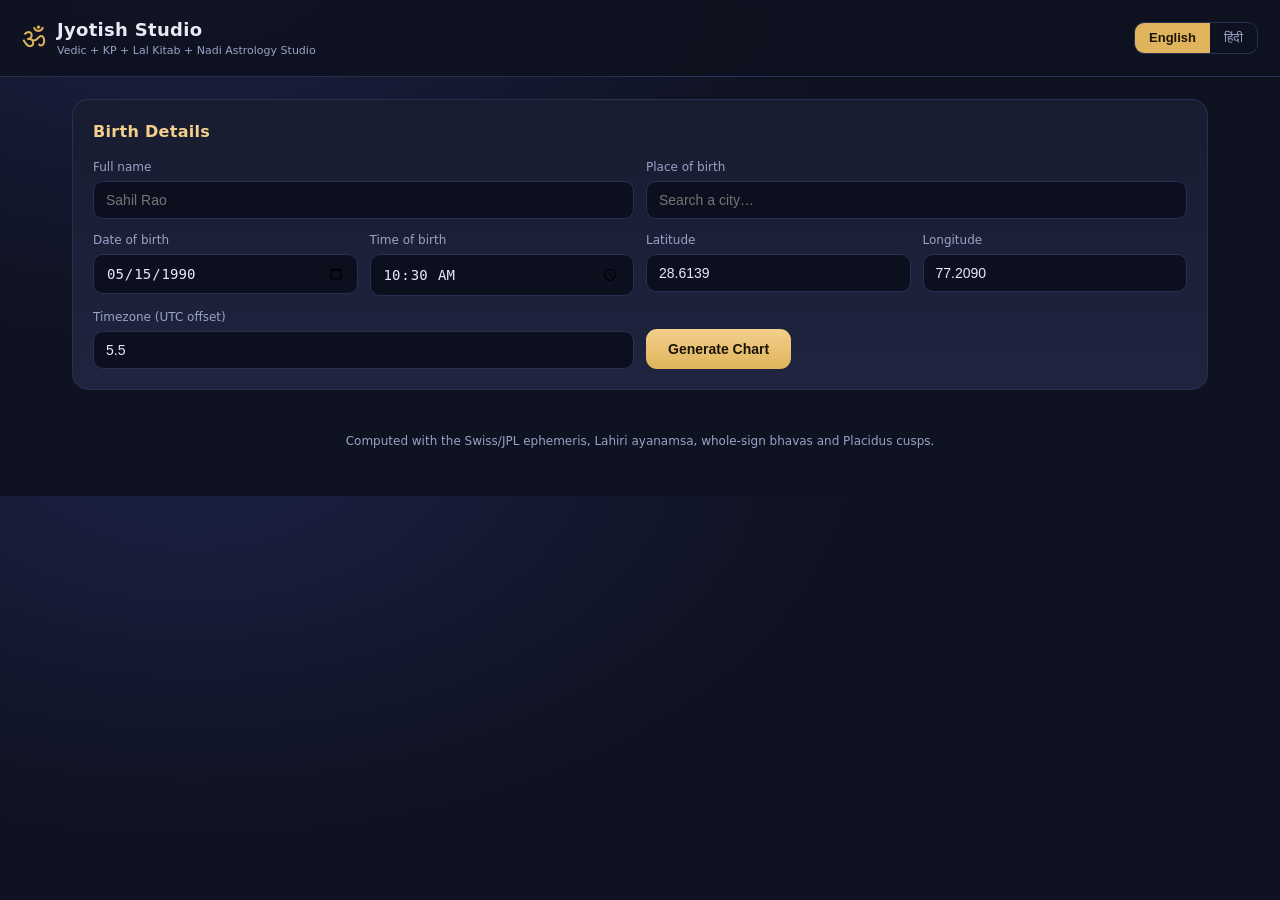
==== templates/index.html @ e88d4cc4 "Add templates/index.html" ====
<!DOCTYPE html>
<html lang="en">
<head>
<meta charset="utf-8">
<meta name="viewport" content="width=device-width, initial-scale=1">
<title>Jyotish Studio — Vedic, KP, Lal Kitab & Nadi</title>
<link rel="stylesheet" href="/static/css/style.css">
</head>
<body>
<header>
  <div class="brand">
    <span class="om">ॐ</span>
    <div>
      <h1>Jyotish Studio</h1>
      <small data-i18n="tagline">Vedic + KP + Lal Kitab + Nadi Astrology Studio</small>
    </div>
  </div>
  <div class="langbtn">
    <button data-lang="en" class="on">English</button>
    <button data-lang="hi">हिंदी</button>
  </div>
</header>

<main>
  <div class="card">
    <h2 data-i18n="birthDetails">Birth Details</h2>
    <form id="form">
      <div class="grid cols2" style="margin-bottom:12px">
        <div><label data-i18n="name">Full name</label>
          <input id="name" type="text" placeholder="Sahil Rao"></div>
        <div><label data-i18n="place">Place of birth</label>
          <input id="place" type="text" autocomplete="off" data-i18n-ph="searchPlace" placeholder="Search a city…">
          <div id="sugg" style="background:#0c0f1e;border-radius:0 0 10px 10px;position:relative;z-index:5"></div>
        </div>
      </div>
      <div class="grid cols4" style="margin-bottom:12px">
        <div><label data-i18n="date">Date of birth</label><input id="dob" type="date" value="1990-05-15"></div>
        <div><label data-i18n="time">Time of birth</label><input id="tob" type="time" value="10:30"></div>
        <div><label data-i18n="latitude">Latitude</label><input id="lat" type="number" step="0.0001" value="28.6139"></div>
        <div><label data-i18n="longitude">Longitude</label><input id="lon" type="number" step="0.0001" value="77.2090"></div>
      </div>
      <div class="grid cols2" style="align-items:end">
        <div><label data-i18n="tz">Timezone (UTC offset)</label>
          <input id="tz" type="number" step="0.25" value="5.5"></div>
        <div><button class="btn" type="submit" data-i18n="calculate">Generate Chart</button></div>
      </div>
    </form>
  </div>

  <div id="loader" class="loader"><div class="spin"></div><div data-i18n="calculating">Casting your chart…</div></div>

  <div id="results" style="display:none">
    <div class="tabs">
      <button data-tab="overview" class="on" data-i18n="tabOverview">Overview</button>
      <button data-tab="charts" data-i18n="tabCharts">Divisional Charts</button>
      <button data-tab="dasha" data-i18n="tabDasha">Vimshottari Dasha</button>
      <button data-tab="shadbala" data-i18n="tabShadbala">Shadbala</button>
      <button data-tab="ashtaka" data-i18n="tabAshtaka">Ashtakavarga</button>
      <button data-tab="yogas" data-i18n="tabYogas">Yogas & Doshas</button>
      <button data-tab="kp" data-i18n="tabKP">KP System</button>
      <button data-tab="jaimini" data-i18n="tabJaimini">Jaimini</button>
      <button data-tab="lalkitab" data-i18n="tabLalKitab">Lal Kitab</button>
      <button data-tab="nadi" data-i18n="tabNadi">Nadi System</button>
      <button data-tab="numerology" data-i18n="tabNumerology">Numerology</button>
      <button data-tab="transit" data-i18n="tabTransit">Transit</button>
      <button data-tab="tarot" data-i18n="tabTarot">Tarot</button>
    </div>

    <div id="sec-overview" class="card section on"></div>
    <div id="sec-charts" class="card section"></div>
    <div id="sec-dasha" class="card section"></div>
    <div id="sec-shadbala" class="card section"></div>
    <div id="sec-ashtaka" class="card section"></div>
    <div id="sec-yogas" class="card section"></div>
    <div id="sec-kp" class="card section"></div>
    <div id="sec-jaimini" class="card section"></div>
    <div id="sec-lalkitab" class="card section"></div>
    <div id="sec-nadi" class="card section"></div>
    <div id="sec-numerology" class="card section"></div>

    <div id="sec-transit" class="card section">
      <h2 data-i18n="tabTransit">Transit (Gochara)</h2>
      <div class="grid cols2" style="align-items:end;margin-bottom:14px">
        <div><label data-i18n="transitDate">Transit date</label><input id="transitDate" type="date"></div>
        <div><button class="btn" id="transitBtn" data-i18n="showTransit">Show Transit</button></div>
      </div>
      <div id="transitBox"></div>
    </div>

    <div id="sec-tarot" class="card section">
      <h2 data-i18n="tabTarot">Tarot</h2>
      <div class="grid cols2" style="align-items:end;margin-bottom:14px">
        <div><label data-i18n="spread">Spread</label>
          <select id="tarotSpread">
            <option value="three" data-i18n="spread3">Past / Present / Future</option>
            <option value="career" data-i18n="spreadCareer">Situation / Action / Outcome</option>
            <option value="celtic" data-i18n="spreadCeltic">Celtic Cross (10)</option>
          </select></div>
        <div><button class="btn" id="tarotBtn" data-i18n="drawCards">Draw Cards</button></div>
      </div>
      <div id="tarotBox"></div>
    </div>

    <div style="text-align:center;margin-top:10px">
      <button class="btn ghost" id="printBtn" data-i18n="print">Print / Save PDF</button>
    </div>
  </div>

  <div class="foot" data-i18n="footnote">Computed with the Swiss/JPL ephemeris, Lahiri ayanamsa, whole-sign bhavas and Placidus cusps.</div>
</main>

<script src="/static/js/i18n.js"></script>
<script src="/static/js/app.js"></script>
</body>
</html>
---- static/css/style.css ----
:root{
  --bg:#0f1220; --panel:#181c2f; --panel2:#1f2440; --ink:#e8eaf6; --muted:#9aa2c7;
  --gold:#e0b45c; --gold2:#f2cf8a; --accent:#7c8cf8; --line:#2a3054;
  --good:#4fd1a5; --bad:#ff7b7b;
}
*{box-sizing:border-box}
body{margin:0;font-family:'Segoe UI',system-ui,-apple-system,'Noto Sans Devanagari',sans-serif;
  background:radial-gradient(1200px 700px at 15% -10%,#1b2145 0%,var(--bg) 55%);color:var(--ink);line-height:1.5}
a{color:var(--gold2)}
header{display:flex;align-items:center;justify-content:space-between;gap:12px;
  padding:16px 22px;border-bottom:1px solid var(--line);position:sticky;top:0;
  background:rgba(15,18,32,.9);backdrop-filter:blur(8px);z-index:20}
.brand{display:flex;align-items:center;gap:12px}
.brand .om{font-size:28px;color:var(--gold)}
.brand h1{font-size:18px;margin:0;letter-spacing:.3px}
.brand small{color:var(--muted);display:block;font-size:11px}
.langbtn{display:flex;border:1px solid var(--line);border-radius:10px;overflow:hidden}
.langbtn button{background:transparent;color:var(--muted);border:0;padding:7px 14px;cursor:pointer;font-size:13px}
.langbtn button.on{background:var(--gold);color:#1a1406;font-weight:600}
main{max-width:1180px;margin:0 auto;padding:22px}
.card{background:linear-gradient(180deg,var(--panel) 0%,var(--panel2) 100%);
  border:1px solid var(--line);border-radius:16px;padding:20px;margin-bottom:18px}
h2{margin:0 0 14px;font-size:16px;color:var(--gold2);letter-spacing:.3px}
h3{margin:18px 0 8px;font-size:14px;color:var(--accent)}
.grid{display:grid;gap:12px}
.grid.cols2{grid-template-columns:1fr 1fr}
.grid.cols3{grid-template-columns:repeat(3,1fr)}
.grid.cols4{grid-template-columns:repeat(4,1fr)}
@media(max-width:760px){.grid.cols2,.grid.cols3,.grid.cols4{grid-template-columns:1fr 1fr}}
label{display:block;font-size:12px;color:var(--muted);margin:0 0 5px}
input,select{width:100%;padding:10px 12px;border-radius:10px;border:1px solid var(--line);
  background:#0c0f1e;color:var(--ink);font-size:14px}
input:focus,select:focus{outline:1px solid var(--accent)}
.btn{background:linear-gradient(180deg,var(--gold2),var(--gold));color:#1a1406;border:0;
  padding:12px 22px;border-radius:11px;font-weight:700;cursor:pointer;font-size:14px}
.btn.ghost{background:transparent;border:1px solid var(--line);color:var(--ink)}
.btn:disabled{opacity:.5;cursor:wait}
table{width:100%;border-collapse:collapse;font-size:13px}
th,td{text-align:left;padding:8px 9px;border-bottom:1px solid var(--line)}
th{color:var(--muted);font-weight:600;font-size:11px;text-transform:uppercase;letter-spacing:.4px}
tr:hover td{background:rgba(124,140,248,.06)}
.muted{color:var(--muted)}
.pill{display:inline-block;padding:3px 9px;border-radius:20px;font-size:11px;background:var(--panel2);
  border:1px solid var(--line);margin:2px 4px 2px 0}
.pill.gold{background:rgba(224,180,92,.15);border-color:var(--gold);color:var(--gold2)}
.pill.good{background:rgba(79,209,165,.14);border-color:var(--good);color:var(--good)}
.pill.bad{background:rgba(255,123,123,.14);border-color:var(--bad);color:var(--bad)}
.tabs{display:flex;flex-wrap:wrap;gap:6px;margin-bottom:16px}
.tabs button{background:var(--panel);border:1px solid var(--line);color:var(--muted);
  padding:8px 14px;border-radius:20px;cursor:pointer;font-size:13px}
.tabs button.on{background:var(--accent);border-color:var(--accent);color:#fff;font-weight:600}
.section{display:none}
.section.on{display:block}
.stat{background:#0c0f1e;border:1px solid var(--line);border-radius:12px;padding:12px}
.stat b{display:block;font-size:19px;color:var(--gold2)}
.stat span{font-size:12px;color:var(--muted)}
/* South Indian chart */
.schart{display:grid;grid-template-columns:repeat(4,1fr);grid-template-rows:repeat(4,1fr);
  width:min(520px,92vw);aspect-ratio:1;margin:0 auto;border:2px solid var(--gold);
  border-radius:8px;overflow:hidden;background:#0c0f1e}
.cell{border:1px solid var(--line);position:relative;padding:4px;font-size:11px;min-height:60px}
.cell .sg{color:var(--gold);font-size:10px;font-weight:700}
.cell .pl{display:block;color:var(--ink)}
.cell.center{background:#0a0d18;display:flex;align-items:center;justify-content:center;
  color:var(--muted);font-size:12px;text-align:center;grid-column:2/4;grid-row:2/4}
.cell.center .big{color:var(--gold2);font-size:13px}
.retro{color:var(--bad)}
.legend{display:flex;flex-wrap:wrap;gap:8px;margin-top:10px;font-size:12px;color:var(--muted)}
.dashrow{display:flex;align-items:center;gap:10px;padding:6px 0;border-bottom:1px solid var(--line);font-size:13px}
.dashrow .lord{min-width:80px;color:var(--gold2);font-weight:600}
.bar{height:8px;border-radius:6px;background:var(--accent);opacity:.8}
.loader{display:none;text-align:center;padding:40px;color:var(--muted)}
.loader.on{display:block}
.spin{width:34px;height:34px;border:3px solid var(--line);border-top-color:var(--gold);
  border-radius:50%;margin:0 auto 12px;animation:sp 1s linear infinite}
@keyframes sp{to{transform:rotate(360deg)}}
.foot{text-align:center;color:var(--muted);font-size:12px;padding:24px}
.notice{background:rgba(224,180,92,.08);border:1px solid rgba(224,180,92,.35);border-radius:12px;
  padding:12px 14px;font-size:12.5px;color:var(--gold2);margin-bottom:16px}
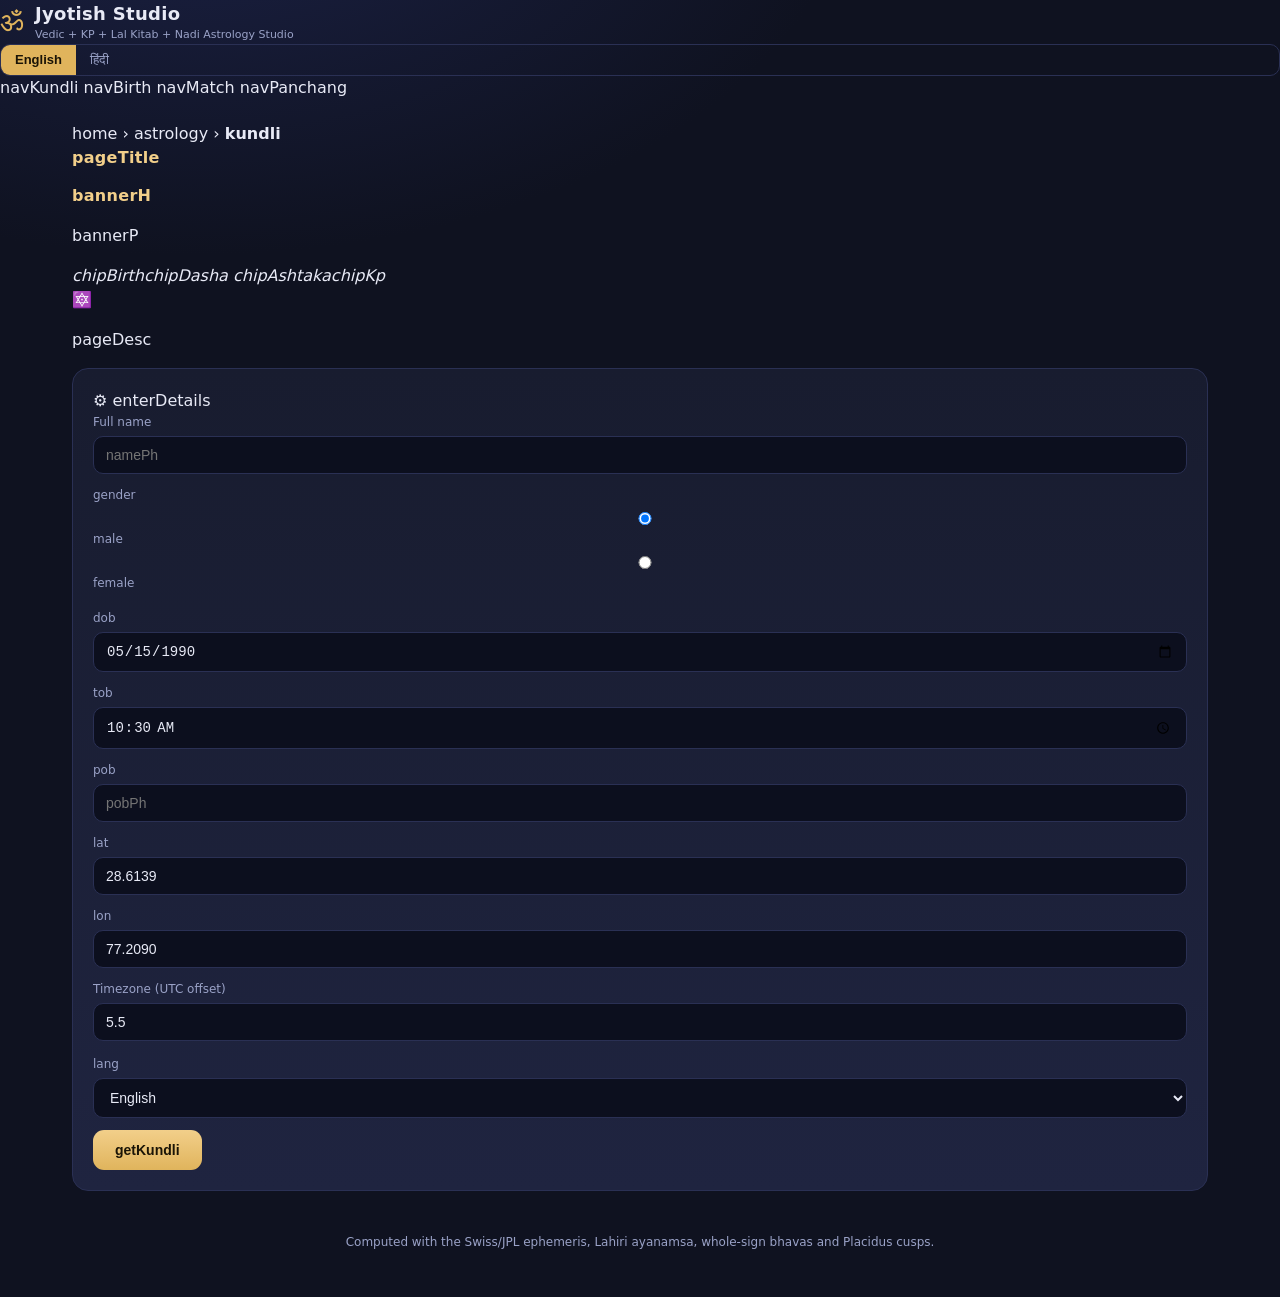
==== commit e3c30b88: "Redesign UI to Prokerala-style pattern (purple, form, pill tabs)" ====
--- a/templates/index.html
+++ b/templates/index.html
@@ -3,46 +3,77 @@
 <head>
 <meta charset="utf-8">
 <meta name="viewport" content="width=device-width, initial-scale=1">
-<title>Jyotish Studio — Vedic, KP, Lal Kitab & Nadi</title>
+<title>Kundli • Free Janam Kundli Online — Jyotish Studio</title>
 <link rel="stylesheet" href="/static/css/style.css">
 </head>
 <body>
-<header>
-  <div class="brand">
-    <span class="om">ॐ</span>
-    <div>
-      <h1>Jyotish Studio</h1>
-      <small data-i18n="tagline">Vedic + KP + Lal Kitab + Nadi Astrology Studio</small>
+<div class="topbar">
+  <div class="row">
+    <div class="brand">
+      <span class="om">ॐ</span>
+      <div><h1>Jyotish Studio</h1><small data-i18n="tagline">Vedic + KP + Lal Kitab + Nadi Astrology</small></div>
+    </div>
+    <div class="langbtn">
+      <button data-lang="en" class="on">English</button>
+      <button data-lang="hi">हिंदी</button>
     </div>
   </div>
-  <div class="langbtn">
-    <button data-lang="en" class="on">English</button>
-    <button data-lang="hi">हिंदी</button>
-  </div>
-</header>
+</div>
+<div class="subnav"><div class="in">
+  <span class="on" data-i18n="navKundli">कुंडली / Kundli</span>
+  <span data-i18n="navBirth">BIRTH CHART</span>
+  <span data-i18n="navMatch">KUNDLI MATCHING</span>
+  <span data-i18n="navPanchang">PANCHANG</span>
+</div></div>
 
 <main>
-  <div class="card">
-    <h2 data-i18n="birthDetails">Birth Details</h2>
+  <div class="crumb"><span data-i18n="home">Home</span> › <span data-i18n="astrology">Astrology</span> › <b data-i18n="kundli">Kundli</b></div>
+  <h2 class="title" data-i18n="pageTitle">Kundli • Free Janam Kundli Online</h2>
+
+  <div class="banner">
+    <div>
+      <h2 data-i18n="bannerH">Kundli</h2>
+      <p data-i18n="bannerP">Get Your Janam Kundali</p>
+      <div class="chips">
+        <i data-i18n="chipBirth">Birth Chart</i><i data-i18n="chipDasha">Dasha Timings</i>
+        <i data-i18n="chipAshtaka">Ashtakavarga</i><i data-i18n="chipKp">KP</i>
+      </div>
+    </div>
+    <div class="art">🔯</div>
+  </div>
+
+  <p class="lead" data-i18n="pageDesc">A Janma Kundli (birth chart) maps the positions of the planets in the zodiac signs and houses at the exact time and place of birth. Enter your birth details below to generate a complete Vedic chart — divisional charts D1–D60, Vimshottari dasha, Shadbala, Ashtakavarga, yogas, KP, Lal Kitab, Nadi and more.</p>
+
+  <div class="card formcard">
+    <div class="hd">⚙ <span data-i18n="enterDetails">Enter Birth Details</span></div>
     <form id="form">
-      <div class="grid cols2" style="margin-bottom:12px">
-        <div><label data-i18n="name">Full name</label>
-          <input id="name" type="text" placeholder="Sahil Rao"></div>
-        <div><label data-i18n="place">Place of birth</label>
-          <input id="place" type="text" autocomplete="off" data-i18n-ph="searchPlace" placeholder="Search a city…">
-          <div id="sugg" style="background:#0c0f1e;border-radius:0 0 10px 10px;position:relative;z-index:5"></div>
+      <div class="grid g2" style="margin-bottom:12px">
+        <div><label data-i18n="name">Name</label><input id="name" type="text" data-i18n-ph="namePh" placeholder="Enter Your Name"></div>
+        <div><label data-i18n="gender">Gender</label>
+          <div class="radio">
+            <label><input type="radio" name="gender" value="Male" checked> <span data-i18n="male">Male</span></label>
+            <label><input type="radio" name="gender" value="Female"> <span data-i18n="female">Female</span></label>
+          </div>
         </div>
       </div>
-      <div class="grid cols4" style="margin-bottom:12px">
-        <div><label data-i18n="date">Date of birth</label><input id="dob" type="date" value="1990-05-15"></div>
-        <div><label data-i18n="time">Time of birth</label><input id="tob" type="time" value="10:30"></div>
-        <div><label data-i18n="latitude">Latitude</label><input id="lat" type="number" step="0.0001" value="28.6139"></div>
-        <div><label data-i18n="longitude">Longitude</label><input id="lon" type="number" step="0.0001" value="77.2090"></div>
+      <div class="grid g2" style="margin-bottom:12px">
+        <div><label data-i18n="dob">Birth Date</label><input id="dob" type="date" value="1990-05-15"></div>
+        <div><label data-i18n="tob">Birth Time</label><input id="tob" type="time" value="10:30"></div>
       </div>
-      <div class="grid cols2" style="align-items:end">
-        <div><label data-i18n="tz">Timezone (UTC offset)</label>
-          <input id="tz" type="number" step="0.25" value="5.5"></div>
-        <div><button class="btn" type="submit" data-i18n="calculate">Generate Chart</button></div>
+      <div style="margin-bottom:12px">
+        <label data-i18n="pob">Place of Birth</label>
+        <input id="place" type="text" autocomplete="off" data-i18n-ph="pobPh" placeholder="Start typing a city…">
+        <div id="sugg" class="sugg"></div>
+      </div>
+      <div class="grid g3" style="margin-bottom:14px">
+        <div><label data-i18n="lat">Latitude</label><input id="lat" type="number" step="0.0001" value="28.6139"></div>
+        <div><label data-i18n="lon">Longitude</label><input id="lon" type="number" step="0.0001" value="77.2090"></div>
+        <div><label data-i18n="tz">Timezone (UTC offset)</label><input id="tz" type="number" step="0.25" value="5.5"></div>
+      </div>
+      <div class="grid g2" style="align-items:end">
+        <div><label data-i18n="lang">Language</label>
+          <select id="langSel"><option value="en">English</option><option value="hi">हिंदी</option></select></div>
+        <div><button class="btn" type="submit" data-i18n="getKundli">GET KUNDLI</button></div>
       </div>
     </form>
   </div>
@@ -52,20 +83,19 @@
   <div id="results" style="display:none">
     <div class="tabs">
       <button data-tab="overview" class="on" data-i18n="tabOverview">Overview</button>
-      <button data-tab="charts" data-i18n="tabCharts">Divisional Charts</button>
+      <button data-tab="charts" data-i18n="tabCharts">Birth Chart</button>
       <button data-tab="dasha" data-i18n="tabDasha">Vimshottari Dasha</button>
       <button data-tab="shadbala" data-i18n="tabShadbala">Shadbala</button>
       <button data-tab="ashtaka" data-i18n="tabAshtaka">Ashtakavarga</button>
-      <button data-tab="yogas" data-i18n="tabYogas">Yogas & Doshas</button>
+      <button data-tab="yogas" data-i18n="tabYogas">Yogas &amp; Doshas</button>
       <button data-tab="kp" data-i18n="tabKP">KP System</button>
       <button data-tab="jaimini" data-i18n="tabJaimini">Jaimini</button>
       <button data-tab="lalkitab" data-i18n="tabLalKitab">Lal Kitab</button>
-      <button data-tab="nadi" data-i18n="tabNadi">Nadi System</button>
+      <button data-tab="nadi" data-i18n="tabNadi">Nadi</button>
       <button data-tab="numerology" data-i18n="tabNumerology">Numerology</button>
       <button data-tab="transit" data-i18n="tabTransit">Transit</button>
       <button data-tab="tarot" data-i18n="tabTarot">Tarot</button>
     </div>
-
     <div id="sec-overview" class="card section on"></div>
     <div id="sec-charts" class="card section"></div>
     <div id="sec-dasha" class="card section"></div>
@@ -77,19 +107,17 @@
     <div id="sec-lalkitab" class="card section"></div>
     <div id="sec-nadi" class="card section"></div>
     <div id="sec-numerology" class="card section"></div>
-
     <div id="sec-transit" class="card section">
-      <h2 data-i18n="tabTransit">Transit (Gochara)</h2>
-      <div class="grid cols2" style="align-items:end;margin-bottom:14px">
+      <h2 class="title" data-i18n="tabTransit">Transit (Gochara)</h2>
+      <div class="grid g2" style="align-items:end;margin-bottom:14px">
         <div><label data-i18n="transitDate">Transit date</label><input id="transitDate" type="date"></div>
         <div><button class="btn" id="transitBtn" data-i18n="showTransit">Show Transit</button></div>
       </div>
       <div id="transitBox"></div>
     </div>
-
     <div id="sec-tarot" class="card section">
-      <h2 data-i18n="tabTarot">Tarot</h2>
-      <div class="grid cols2" style="align-items:end;margin-bottom:14px">
+      <h2 class="title" data-i18n="tabTarot">Tarot</h2>
+      <div class="grid g2" style="align-items:end;margin-bottom:14px">
         <div><label data-i18n="spread">Spread</label>
           <select id="tarotSpread">
             <option value="three" data-i18n="spread3">Past / Present / Future</option>
@@ -100,15 +128,11 @@
       </div>
       <div id="tarotBox"></div>
     </div>
-
-    <div style="text-align:center;margin-top:10px">
-      <button class="btn ghost" id="printBtn" data-i18n="print">Print / Save PDF</button>
-    </div>
+    <div style="text-align:center"><button class="btn ghost" id="printBtn" data-i18n="print">Print / Save PDF</button></div>
   </div>
 
-  <div class="foot" data-i18n="footnote">Computed with the Swiss/JPL ephemeris, Lahiri ayanamsa, whole-sign bhavas and Placidus cusps.</div>
+  <div class="foot" data-i18n="footnote">Computed with the JPL/Swiss ephemeris, Lahiri ayanamsa, whole-sign bhavas and Placidus cusps.</div>
 </main>
-
 <script src="/static/js/i18n.js"></script>
 <script src="/static/js/app.js"></script>
 </body>
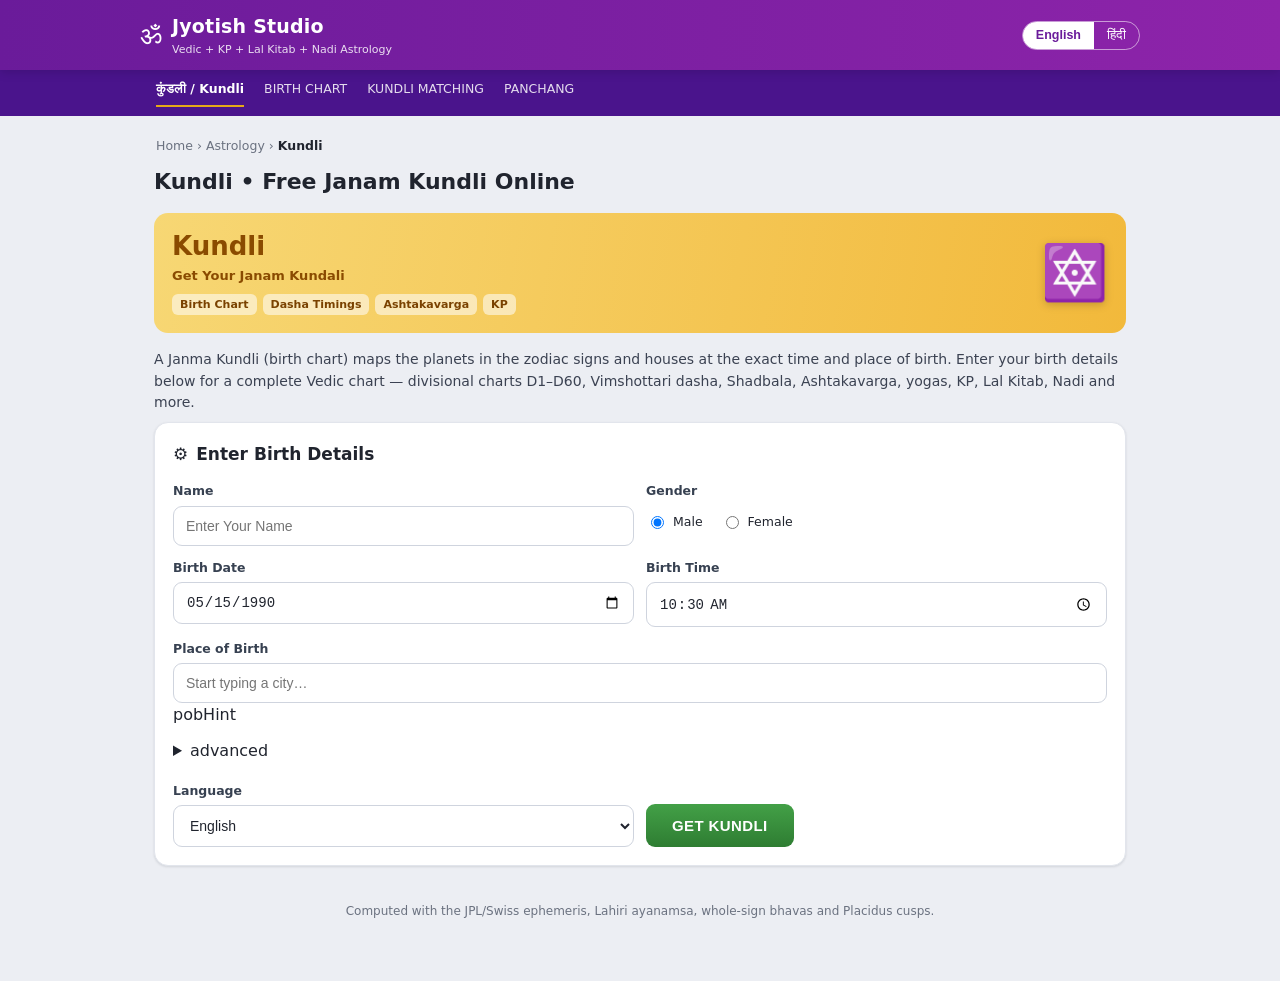
==== commit 7345abdd: "Move lat/lon/tz into collapsible Advanced settings; step=any" ====
--- a/templates/index.html
+++ b/templates/index.html
@@ -60,16 +60,20 @@
         <div><label data-i18n="dob">Birth Date</label><input id="dob" type="date" value="1990-05-15"></div>
         <div><label data-i18n="tob">Birth Time</label><input id="tob" type="time" value="10:30"></div>
       </div>
-      <div style="margin-bottom:12px">
+      <div style="margin-bottom:8px">
         <label data-i18n="pob">Place of Birth</label>
         <input id="place" type="text" autocomplete="off" data-i18n-ph="pobPh" placeholder="Start typing a city…">
         <div id="sugg" class="sugg"></div>
+        <div class="hint" data-i18n="pobHint">Latitude &amp; longitude fill in automatically from the city.</div>
       </div>
-      <div class="grid g3" style="margin-bottom:14px">
-        <div><label data-i18n="lat">Latitude</label><input id="lat" type="number" step="0.0001" value="28.6139"></div>
-        <div><label data-i18n="lon">Longitude</label><input id="lon" type="number" step="0.0001" value="77.2090"></div>
-        <div><label data-i18n="tz">Timezone (UTC offset)</label><input id="tz" type="number" step="0.25" value="5.5"></div>
-      </div>
+      <details class="adv" style="margin-bottom:14px">
+        <summary data-i18n="advanced">Advanced settings (latitude, longitude, timezone)</summary>
+        <div class="grid g3" style="margin-top:10px">
+          <div><label data-i18n="lat">Latitude</label><input id="lat" type="number" step="any" inputmode="decimal" value="28.6139"></div>
+          <div><label data-i18n="lon">Longitude</label><input id="lon" type="number" step="any" inputmode="decimal" value="77.2090"></div>
+          <div><label data-i18n="tz">Timezone (UTC offset)</label><input id="tz" type="number" step="any" inputmode="decimal" value="5.5"></div>
+        </div>
+      </details>
       <div class="grid g2" style="align-items:end">
         <div><label data-i18n="lang">Language</label>
           <select id="langSel"><option value="en">English</option><option value="hi">हिंदी</option></select></div>
--- a/static/css/style.css
+++ b/static/css/style.css
@@ -1,79 +1,127 @@
 :root{
-  --bg:#0f1220; --panel:#181c2f; --panel2:#1f2440; --ink:#e8eaf6; --muted:#9aa2c7;
-  --gold:#e0b45c; --gold2:#f2cf8a; --accent:#7c8cf8; --line:#2a3054;
-  --good:#4fd1a5; --bad:#ff7b7b;
+  --purple:#6a1b9a; --purple2:#8e24aa; --purple-l:#f3e5f5; --purple-ink:#4a148c;
+  --green:#2e7d32; --green2:#43a047;
+  --bg:#eceef3; --card:#ffffff; --ink:#20242e; --muted:#6b7280; --line:#e2e5ec;
+  --gold:#e6a817; --gold2:#f6d365;
 }
 *{box-sizing:border-box}
 body{margin:0;font-family:'Segoe UI',system-ui,-apple-system,'Noto Sans Devanagari',sans-serif;
-  background:radial-gradient(1200px 700px at 15% -10%,#1b2145 0%,var(--bg) 55%);color:var(--ink);line-height:1.5}
-a{color:var(--gold2)}
-header{display:flex;align-items:center;justify-content:space-between;gap:12px;
-  padding:16px 22px;border-bottom:1px solid var(--line);position:sticky;top:0;
-  background:rgba(15,18,32,.9);backdrop-filter:blur(8px);z-index:20}
-.brand{display:flex;align-items:center;gap:12px}
-.brand .om{font-size:28px;color:var(--gold)}
-.brand h1{font-size:18px;margin:0;letter-spacing:.3px}
-.brand small{color:var(--muted);display:block;font-size:11px}
-.langbtn{display:flex;border:1px solid var(--line);border-radius:10px;overflow:hidden}
-.langbtn button{background:transparent;color:var(--muted);border:0;padding:7px 14px;cursor:pointer;font-size:13px}
-.langbtn button.on{background:var(--gold);color:#1a1406;font-weight:600}
-main{max-width:1180px;margin:0 auto;padding:22px}
-.card{background:linear-gradient(180deg,var(--panel) 0%,var(--panel2) 100%);
-  border:1px solid var(--line);border-radius:16px;padding:20px;margin-bottom:18px}
-h2{margin:0 0 14px;font-size:16px;color:var(--gold2);letter-spacing:.3px}
-h3{margin:18px 0 8px;font-size:14px;color:var(--accent)}
+  background:var(--bg);color:var(--ink);line-height:1.55}
+a{color:var(--purple);text-decoration:none}
+
+/* ---------- header ---------- */
+.topbar{background:linear-gradient(90deg,var(--purple) 0%,var(--purple2) 100%);color:#fff;
+  padding:12px 16px;position:sticky;top:0;z-index:40;box-shadow:0 2px 10px rgba(0,0,0,.15)}
+.topbar .row{max-width:1000px;margin:0 auto;display:flex;align-items:center;justify-content:space-between;gap:12px}
+.brand{display:flex;align-items:center;gap:10px}
+.brand .om{font-size:26px}
+.brand h1{font-size:19px;margin:0;font-weight:700;letter-spacing:.2px}
+.brand small{display:block;font-size:11px;opacity:.85}
+.langbtn{display:flex;border:1px solid rgba(255,255,255,.55);border-radius:20px;overflow:hidden}
+.langbtn button{background:transparent;color:#fff;border:0;padding:6px 13px;cursor:pointer;font-size:12.5px}
+.langbtn button.on{background:#fff;color:var(--purple);font-weight:700}
+.subnav{background:var(--purple-ink);color:#fff;font-size:12.5px;overflow-x:auto;white-space:nowrap}
+.subnav .in{max-width:1000px;margin:0 auto;display:flex;gap:20px;padding:9px 16px}
+.subnav span{opacity:.85}
+.subnav span.on{opacity:1;font-weight:700;border-bottom:2px solid var(--gold);padding-bottom:6px}
+
+main{max-width:1000px;margin:0 auto;padding:14px 14px 40px}
+.crumb{font-size:12.5px;color:var(--muted);margin:6px 2px 10px}
+.crumb b{color:var(--ink);font-weight:600}
+
+.card{background:var(--card);border-radius:14px;padding:18px;margin-bottom:16px;
+  box-shadow:0 1px 3px rgba(16,24,40,.08),0 1px 2px rgba(16,24,40,.04)}
+h2.title{font-size:22px;margin:6px 0 14px;font-weight:700}
+h3{font-size:15px;margin:18px 0 8px;color:var(--purple-ink)}
+p.lead{color:#3b4252;font-size:14px;margin:8px 0}
+
+/* yellow banner (like the sample) */
+.banner{background:linear-gradient(100deg,#f7d774 0%,#f2b93b 100%);border-radius:14px;padding:18px;
+  display:flex;align-items:center;justify-content:space-between;gap:14px;margin-bottom:16px;overflow:hidden}
+.banner h2{margin:0;font-size:26px;color:#8a4b00;font-weight:800;line-height:1.15}
+.banner p{margin:4px 0 0;color:#8a4b00;font-size:13px;font-weight:600}
+.banner .chips{display:flex;gap:6px;margin-top:8px;flex-wrap:wrap}
+.banner .chips i{background:rgba(255,255,255,.55);border-radius:6px;padding:2px 8px;font-style:normal;font-size:11px;color:#7a4200;font-weight:600}
+.banner .art{font-size:54px;filter:drop-shadow(0 2px 4px rgba(0,0,0,.2))}
+
+/* form */
+.formcard{border:1px solid var(--line)}
+.formcard .hd{display:flex;align-items:center;gap:8px;font-size:17px;font-weight:700;margin-bottom:14px}
+label{display:block;font-size:12.5px;color:#374151;font-weight:600;margin:0 0 5px}
+input,select{width:100%;padding:11px 12px;border-radius:9px;border:1px solid #cfd4de;background:#fff;
+  color:var(--ink);font-size:14px}
+input:focus,select:focus{outline:2px solid var(--purple2);border-color:transparent}
 .grid{display:grid;gap:12px}
-.grid.cols2{grid-template-columns:1fr 1fr}
-.grid.cols3{grid-template-columns:repeat(3,1fr)}
-.grid.cols4{grid-template-columns:repeat(4,1fr)}
-@media(max-width:760px){.grid.cols2,.grid.cols3,.grid.cols4{grid-template-columns:1fr 1fr}}
-label{display:block;font-size:12px;color:var(--muted);margin:0 0 5px}
-input,select{width:100%;padding:10px 12px;border-radius:10px;border:1px solid var(--line);
-  background:#0c0f1e;color:var(--ink);font-size:14px}
-input:focus,select:focus{outline:1px solid var(--accent)}
-.btn{background:linear-gradient(180deg,var(--gold2),var(--gold));color:#1a1406;border:0;
-  padding:12px 22px;border-radius:11px;font-weight:700;cursor:pointer;font-size:14px}
-.btn.ghost{background:transparent;border:1px solid var(--line);color:var(--ink)}
-.btn:disabled{opacity:.5;cursor:wait}
-table{width:100%;border-collapse:collapse;font-size:13px}
-th,td{text-align:left;padding:8px 9px;border-bottom:1px solid var(--line)}
-th{color:var(--muted);font-weight:600;font-size:11px;text-transform:uppercase;letter-spacing:.4px}
-tr:hover td{background:rgba(124,140,248,.06)}
-.muted{color:var(--muted)}
-.pill{display:inline-block;padding:3px 9px;border-radius:20px;font-size:11px;background:var(--panel2);
-  border:1px solid var(--line);margin:2px 4px 2px 0}
-.pill.gold{background:rgba(224,180,92,.15);border-color:var(--gold);color:var(--gold2)}
-.pill.good{background:rgba(79,209,165,.14);border-color:var(--good);color:var(--good)}
-.pill.bad{background:rgba(255,123,123,.14);border-color:var(--bad);color:var(--bad)}
-.tabs{display:flex;flex-wrap:wrap;gap:6px;margin-bottom:16px}
-.tabs button{background:var(--panel);border:1px solid var(--line);color:var(--muted);
-  padding:8px 14px;border-radius:20px;cursor:pointer;font-size:13px}
-.tabs button.on{background:var(--accent);border-color:var(--accent);color:#fff;font-weight:600}
+.g2{grid-template-columns:1fr 1fr}
+.g3{grid-template-columns:1fr 1fr 1fr}
+@media(max-width:640px){.g3{grid-template-columns:1fr 1fr}}
+.radio{display:flex;gap:18px;padding-top:6px}
+.radio label{display:flex;align-items:center;gap:6px;font-weight:500;color:var(--ink);margin:0}
+.radio input{width:auto}
+.btn{background:linear-gradient(180deg,var(--green2),var(--green));color:#fff;border:0;
+  padding:13px 26px;border-radius:9px;font-weight:700;cursor:pointer;font-size:15px;letter-spacing:.4px}
+.btn:hover{filter:brightness(1.06)}
+.btn.ghost{background:#fff;border:1px solid var(--purple2);color:var(--purple)}
+.btn:disabled{opacity:.6;cursor:wait}
+.sugg{position:relative;z-index:6}
+.sugg .item{padding:9px 12px;cursor:pointer;border-bottom:1px solid var(--line);background:#fff;font-size:13.5px}
+.sugg .item:hover{background:var(--purple-l)}
+.sugg .item b{color:var(--ink)}
+.sugg .item span{color:var(--muted);font-size:12px}
+
+/* pill tabs */
+.tabs{display:flex;gap:8px;overflow-x:auto;padding:4px 0 12px;white-space:nowrap}
+.tabs button{background:#fff;border:1px solid #d7dbe4;color:#374151;padding:8px 16px;border-radius:20px;
+  cursor:pointer;font-size:13px;font-weight:600;flex:0 0 auto}
+.tabs button.on{background:var(--purple);border-color:var(--purple);color:#fff}
 .section{display:none}
 .section.on{display:block}
-.stat{background:#0c0f1e;border:1px solid var(--line);border-radius:12px;padding:12px}
-.stat b{display:block;font-size:19px;color:var(--gold2)}
-.stat span{font-size:12px;color:var(--muted)}
-/* South Indian chart */
+
+/* stats */
+.stats{display:grid;grid-template-columns:repeat(4,1fr);gap:10px;margin:10px 0}
+@media(max-width:700px){.stats{grid-template-columns:1fr 1fr}}
+.stat{background:var(--purple-l);border-radius:11px;padding:12px}
+.stat b{display:block;font-size:18px;color:var(--purple-ink)}
+.stat span{font-size:11.5px;color:#5b4b66}
+
+/* tables */
+table{width:100%;border-collapse:collapse;font-size:13px;background:#fff}
+th,td{text-align:left;padding:8px 9px;border-bottom:1px solid var(--line)}
+th{color:#4b5563;font-weight:700;font-size:11px;text-transform:uppercase;letter-spacing:.4px;background:#f8f9fc}
+tr:hover td{background:#faf7fd}
+.pill{display:inline-block;padding:3px 9px;border-radius:20px;font-size:11.5px;background:var(--purple-l);
+  color:var(--purple-ink);margin:2px 4px 2px 0;border:1px solid #e6d6f0}
+.pill.good{background:#e8f5e9;color:#1b5e20;border-color:#c8e6c9}
+.pill.bad{background:#ffebee;color:#b71c1c;border-color:#ffcdd2}
+.muted{color:var(--muted)}
+.retro{color:#c62828;font-weight:600}
+
+/* north indian chart */
+.nchart{width:min(430px,92vw);margin:6px auto;display:block}
+.nchart text{font-size:3.6px;font-family:inherit}
+.nchart .pl{font-weight:700;fill:#7a1f00}
+.nchart .asc{fill:#1a237e}
+.nchart .ln{stroke:#c0392b;stroke-width:.7;fill:none}
+.nchart .box{fill:#fffdf7;stroke:#c0392b;stroke-width:1}
+.legend{display:flex;flex-wrap:wrap;gap:10px;margin-top:8px;font-size:12px;color:var(--muted);justify-content:center}
+
+.dashrow{padding:5px 0;border-bottom:1px solid var(--line);font-size:13px}
+details{margin:2px 0}
+summary{cursor:pointer;padding:3px 0}
+.notice{background:#fff8e1;border:1px solid #ffe082;border-radius:10px;padding:11px 13px;font-size:12.5px;color:#7a5c00;margin-bottom:14px}
+.loader{display:none;text-align:center;padding:36px;color:var(--muted)}
+.loader.on{display:block}
+.spin{width:34px;height:34px;border:3px solid #e0e0e0;border-top-color:var(--purple);border-radius:50%;margin:0 auto 12px;animation:sp 1s linear infinite}
+@keyframes sp{to{transform:rotate(360deg)}}
+.foot{text-align:center;color:var(--muted);font-size:12px;padding:20px}
+.note{font-size:12.5px;color:var(--muted)}
+
+/* south indian chart */
 .schart{display:grid;grid-template-columns:repeat(4,1fr);grid-template-rows:repeat(4,1fr);
-  width:min(520px,92vw);aspect-ratio:1;margin:0 auto;border:2px solid var(--gold);
-  border-radius:8px;overflow:hidden;background:#0c0f1e}
-.cell{border:1px solid var(--line);position:relative;padding:4px;font-size:11px;min-height:60px}
-.cell .sg{color:var(--gold);font-size:10px;font-weight:700}
-.cell .pl{display:block;color:var(--ink)}
-.cell.center{background:#0a0d18;display:flex;align-items:center;justify-content:center;
-  color:var(--muted);font-size:12px;text-align:center;grid-column:2/4;grid-row:2/4}
-.cell.center .big{color:var(--gold2);font-size:13px}
-.retro{color:var(--bad)}
-.legend{display:flex;flex-wrap:wrap;gap:8px;margin-top:10px;font-size:12px;color:var(--muted)}
-.dashrow{display:flex;align-items:center;gap:10px;padding:6px 0;border-bottom:1px solid var(--line);font-size:13px}
-.dashrow .lord{min-width:80px;color:var(--gold2);font-weight:600}
-.bar{height:8px;border-radius:6px;background:var(--accent);opacity:.8}
-.loader{display:none;text-align:center;padding:40px;color:var(--muted)}
-.loader.on{display:block}
-.spin{width:34px;height:34px;border:3px solid var(--line);border-top-color:var(--gold);
-  border-radius:50%;margin:0 auto 12px;animation:sp 1s linear infinite}
-@keyframes sp{to{transform:rotate(360deg)}}
-.foot{text-align:center;color:var(--muted);font-size:12px;padding:24px}
-.notice{background:rgba(224,180,92,.08);border:1px solid rgba(224,180,92,.35);border-radius:12px;
-  padding:12px 14px;font-size:12.5px;color:var(--gold2);margin-bottom:16px}
+  width:min(430px,92vw);aspect-ratio:1;margin:6px auto;border:2px solid #c0392b;border-radius:6px;overflow:hidden;background:#fffdf7}
+.schart .cell{border:1px solid #e6b8ae;position:relative;padding:3px;font-size:11px;min-height:52px}
+.schart .cell .sg{color:#c0392b;font-size:10px;font-weight:700;display:block}
+.schart .cell .pl{display:block;color:#7a1f00;font-weight:700}
+.schart .cell.center{background:#fff6ea;display:flex;align-items:center;justify-content:center;
+  color:#8a4b00;font-size:12px;text-align:center;grid-column:2/4;grid-row:2/4}
+.schart .cell.center .big{font-size:15px;font-weight:800;color:#c0392b}
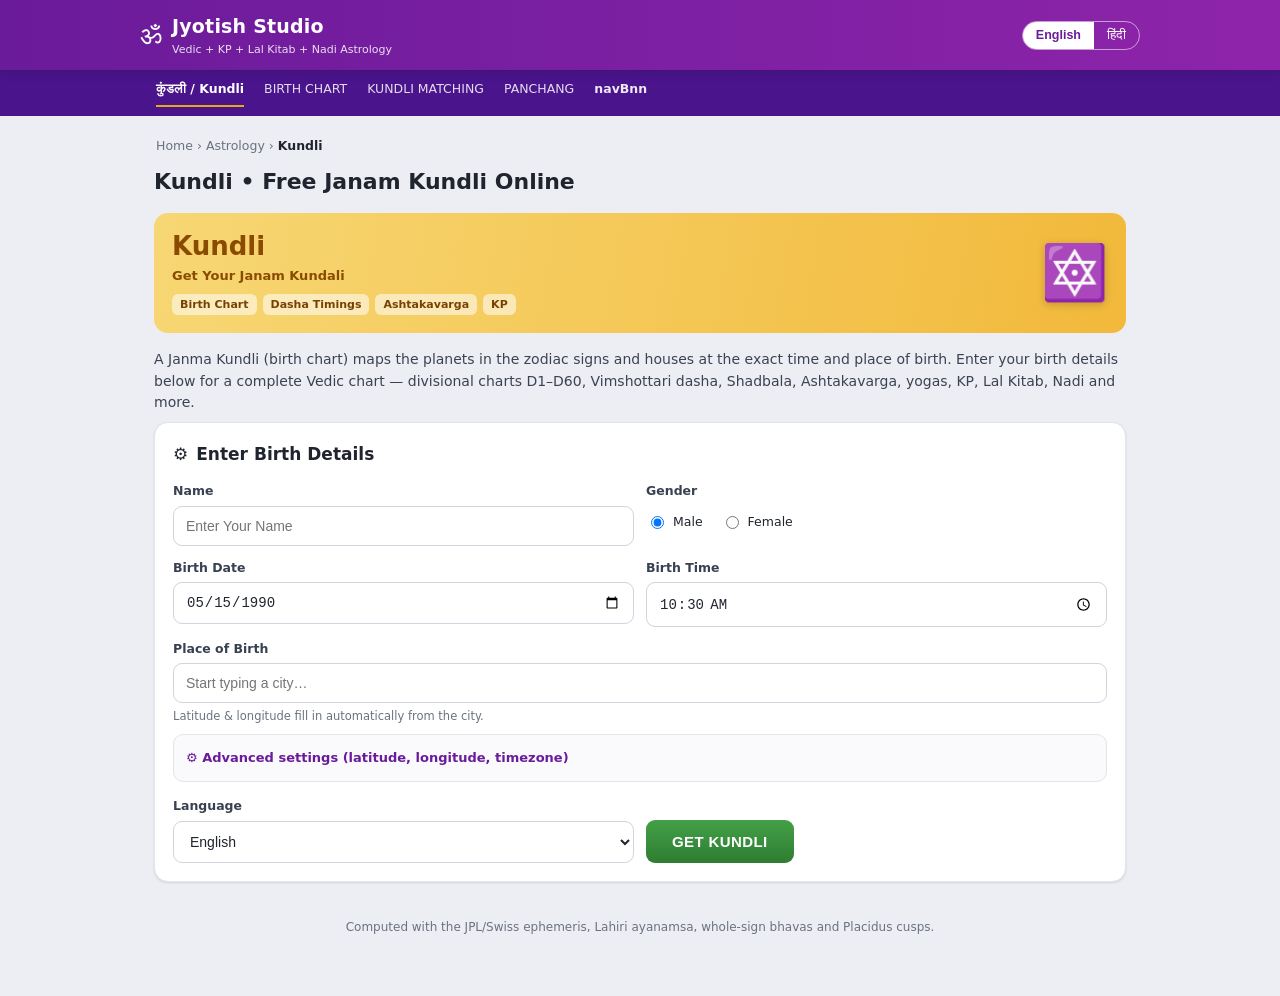
==== commit f04b92a4: "Add NADI (BNN) link in nav" ====
--- a/templates/index.html
+++ b/templates/index.html
@@ -24,6 +24,7 @@
   <span data-i18n="navBirth">BIRTH CHART</span>
   <span data-i18n="navMatch">KUNDLI MATCHING</span>
   <span data-i18n="navPanchang">PANCHANG</span>
+  <a href="/nadi-bnn" data-i18n="navBnn" style="color:#fff;text-decoration:none;opacity:.9;font-weight:700">NADI (BNN) &rarr;</a>
 </div></div>
 
 <main>
--- a/static/css/style.css
+++ b/static/css/style.css
@@ -97,7 +97,7 @@
 .retro{color:#c62828;font-weight:600}
 
 /* north indian chart */
-.nchart{width:min(430px,92vw);margin:6px auto;display:block}
+.nchart{width:100%;max-width:420px;height:auto;margin:12px auto;display:block}
 .nchart text{font-size:3.6px;font-family:inherit}
 .nchart .pl{font-weight:700;fill:#7a1f00}
 .nchart .asc{fill:#1a237e}
@@ -118,10 +118,17 @@
 
 /* south indian chart */
 .schart{display:grid;grid-template-columns:repeat(4,1fr);grid-template-rows:repeat(4,1fr);
-  width:min(430px,92vw);aspect-ratio:1;margin:6px auto;border:2px solid #c0392b;border-radius:6px;overflow:hidden;background:#fffdf7}
+  width:100%;max-width:420px;aspect-ratio:1;margin:12px auto;border:2px solid #c0392b;border-radius:6px;overflow:hidden;background:#fffdf7}
 .schart .cell{border:1px solid #e6b8ae;position:relative;padding:3px;font-size:11px;min-height:52px}
 .schart .cell .sg{color:#c0392b;font-size:10px;font-weight:700;display:block}
 .schart .cell .pl{display:block;color:#7a1f00;font-weight:700}
 .schart .cell.center{background:#fff6ea;display:flex;align-items:center;justify-content:center;
   color:#8a4b00;font-size:12px;text-align:center;grid-column:2/4;grid-row:2/4}
 .schart .cell.center .big{font-size:15px;font-weight:800;color:#c0392b}
+
+details.adv{border:1px solid var(--line);border-radius:10px;padding:10px 12px;background:#faf9fc}
+details.adv summary{cursor:pointer;font-size:13px;color:var(--purple);font-weight:600;list-style:none}
+details.adv summary::-webkit-details-marker{display:none}
+details.adv summary::before{content:"⚙ "}
+details.adv[open] summary{margin-bottom:4px}
+.hint{font-size:11.5px;color:var(--muted);margin-top:5px}
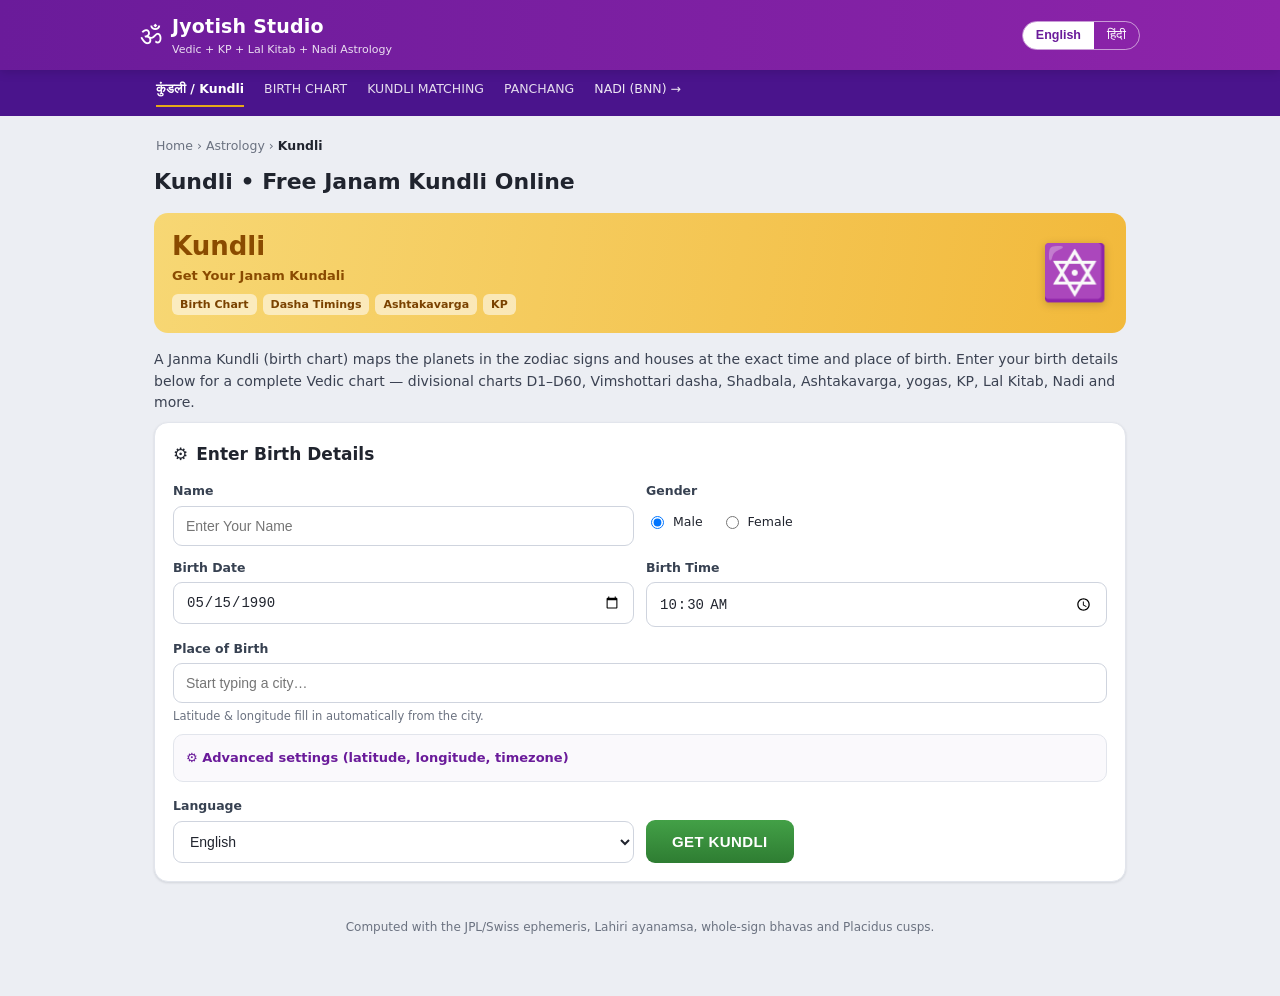
==== commit a5ecb67e: "Home page: form only (submits to /kundli)" ====
--- a/templates/index.html
+++ b/templates/index.html
@@ -24,7 +24,7 @@
   <span data-i18n="navBirth">BIRTH CHART</span>
   <span data-i18n="navMatch">KUNDLI MATCHING</span>
   <span data-i18n="navPanchang">PANCHANG</span>
-  <a href="/nadi-bnn" data-i18n="navBnn" style="color:#fff;text-decoration:none;opacity:.9;font-weight:700">NADI (BNN) &rarr;</a>
+  <a href="/nadi-bnn" data-i18n="navBnn">NADI (BNN) →</a>
 </div></div>
 
 <main>
@@ -43,7 +43,7 @@
     <div class="art">🔯</div>
   </div>
 
-  <p class="lead" data-i18n="pageDesc">A Janma Kundli (birth chart) maps the positions of the planets in the zodiac signs and houses at the exact time and place of birth. Enter your birth details below to generate a complete Vedic chart — divisional charts D1–D60, Vimshottari dasha, Shadbala, Ashtakavarga, yogas, KP, Lal Kitab, Nadi and more.</p>
+  <p class="lead" data-i18n="pageDesc">A Janma Kundli (birth chart) maps the planets in the zodiac signs and houses at the exact time and place of birth. Enter your birth details below for a complete Vedic chart — divisional charts D1–D60, Vimshottari dasha, Shadbala, Ashtakavarga, yogas, KP, Lal Kitab, Nadi and more.</p>
 
   <div class="card formcard">
     <div class="hd">⚙ <span data-i18n="enterDetails">Enter Birth Details</span></div>
@@ -83,59 +83,6 @@
     </form>
   </div>
 
-  <div id="loader" class="loader"><div class="spin"></div><div data-i18n="calculating">Casting your chart…</div></div>
-
-  <div id="results" style="display:none">
-    <div class="tabs">
-      <button data-tab="overview" class="on" data-i18n="tabOverview">Overview</button>
-      <button data-tab="charts" data-i18n="tabCharts">Birth Chart</button>
-      <button data-tab="dasha" data-i18n="tabDasha">Vimshottari Dasha</button>
-      <button data-tab="shadbala" data-i18n="tabShadbala">Shadbala</button>
-      <button data-tab="ashtaka" data-i18n="tabAshtaka">Ashtakavarga</button>
-      <button data-tab="yogas" data-i18n="tabYogas">Yogas &amp; Doshas</button>
-      <button data-tab="kp" data-i18n="tabKP">KP System</button>
-      <button data-tab="jaimini" data-i18n="tabJaimini">Jaimini</button>
-      <button data-tab="lalkitab" data-i18n="tabLalKitab">Lal Kitab</button>
-      <button data-tab="nadi" data-i18n="tabNadi">Nadi</button>
-      <button data-tab="numerology" data-i18n="tabNumerology">Numerology</button>
-      <button data-tab="transit" data-i18n="tabTransit">Transit</button>
-      <button data-tab="tarot" data-i18n="tabTarot">Tarot</button>
-    </div>
-    <div id="sec-overview" class="card section on"></div>
-    <div id="sec-charts" class="card section"></div>
-    <div id="sec-dasha" class="card section"></div>
-    <div id="sec-shadbala" class="card section"></div>
-    <div id="sec-ashtaka" class="card section"></div>
-    <div id="sec-yogas" class="card section"></div>
-    <div id="sec-kp" class="card section"></div>
-    <div id="sec-jaimini" class="card section"></div>
-    <div id="sec-lalkitab" class="card section"></div>
-    <div id="sec-nadi" class="card section"></div>
-    <div id="sec-numerology" class="card section"></div>
-    <div id="sec-transit" class="card section">
-      <h2 class="title" data-i18n="tabTransit">Transit (Gochara)</h2>
-      <div class="grid g2" style="align-items:end;margin-bottom:14px">
-        <div><label data-i18n="transitDate">Transit date</label><input id="transitDate" type="date"></div>
-        <div><button class="btn" id="transitBtn" data-i18n="showTransit">Show Transit</button></div>
-      </div>
-      <div id="transitBox"></div>
-    </div>
-    <div id="sec-tarot" class="card section">
-      <h2 class="title" data-i18n="tabTarot">Tarot</h2>
-      <div class="grid g2" style="align-items:end;margin-bottom:14px">
-        <div><label data-i18n="spread">Spread</label>
-          <select id="tarotSpread">
-            <option value="three" data-i18n="spread3">Past / Present / Future</option>
-            <option value="career" data-i18n="spreadCareer">Situation / Action / Outcome</option>
-            <option value="celtic" data-i18n="spreadCeltic">Celtic Cross (10)</option>
-          </select></div>
-        <div><button class="btn" id="tarotBtn" data-i18n="drawCards">Draw Cards</button></div>
-      </div>
-      <div id="tarotBox"></div>
-    </div>
-    <div style="text-align:center"><button class="btn ghost" id="printBtn" data-i18n="print">Print / Save PDF</button></div>
-  </div>
-
   <div class="foot" data-i18n="footnote">Computed with the JPL/Swiss ephemeris, Lahiri ayanamsa, whole-sign bhavas and Placidus cusps.</div>
 </main>
 <script src="/static/js/i18n.js"></script>
--- a/static/css/style.css
+++ b/static/css/style.css
@@ -132,3 +132,6 @@
 details.adv summary::before{content:"⚙ "}
 details.adv[open] summary{margin-bottom:4px}
 .hint{font-size:11.5px;color:var(--muted);margin-top:5px}
+
+.subnav a{color:#fff;text-decoration:none;opacity:.9}
+.subnav a:hover{opacity:1;border-bottom:2px solid var(--gold);padding-bottom:6px}
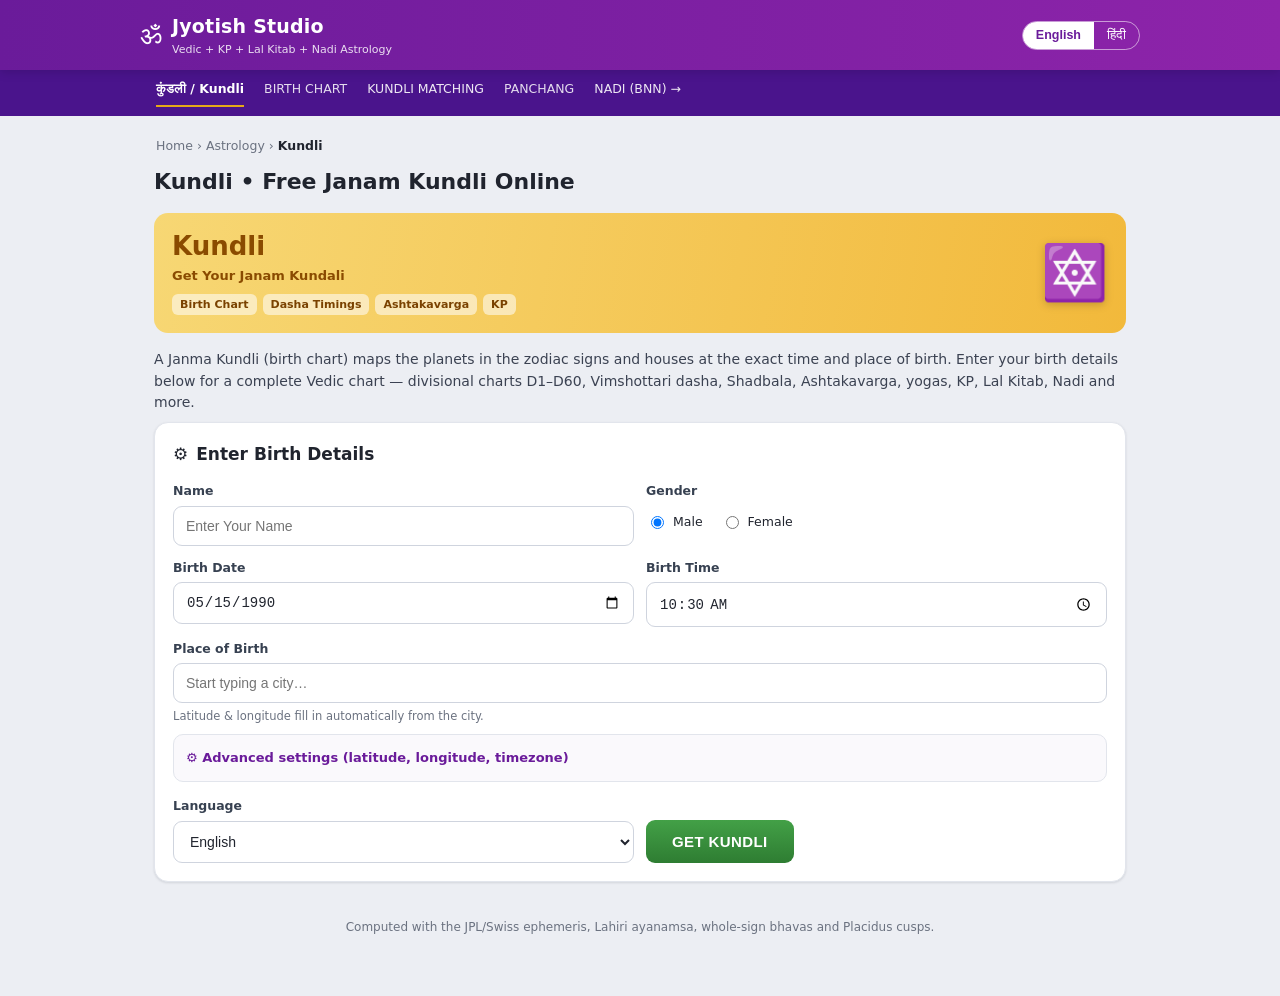
==== commit 7d0c0246: "Link KUNDLI MATCHING in the nav" ====
--- a/templates/index.html
+++ b/templates/index.html
@@ -22,7 +22,7 @@
 <div class="subnav"><div class="in">
   <span class="on" data-i18n="navKundli">कुंडली / Kundli</span>
   <span data-i18n="navBirth">BIRTH CHART</span>
-  <span data-i18n="navMatch">KUNDLI MATCHING</span>
+  <a href="/matching" data-i18n="navMatch">KUNDLI MATCHING</a>
   <span data-i18n="navPanchang">PANCHANG</span>
   <a href="/nadi-bnn" data-i18n="navBnn">NADI (BNN) →</a>
 </div></div>
